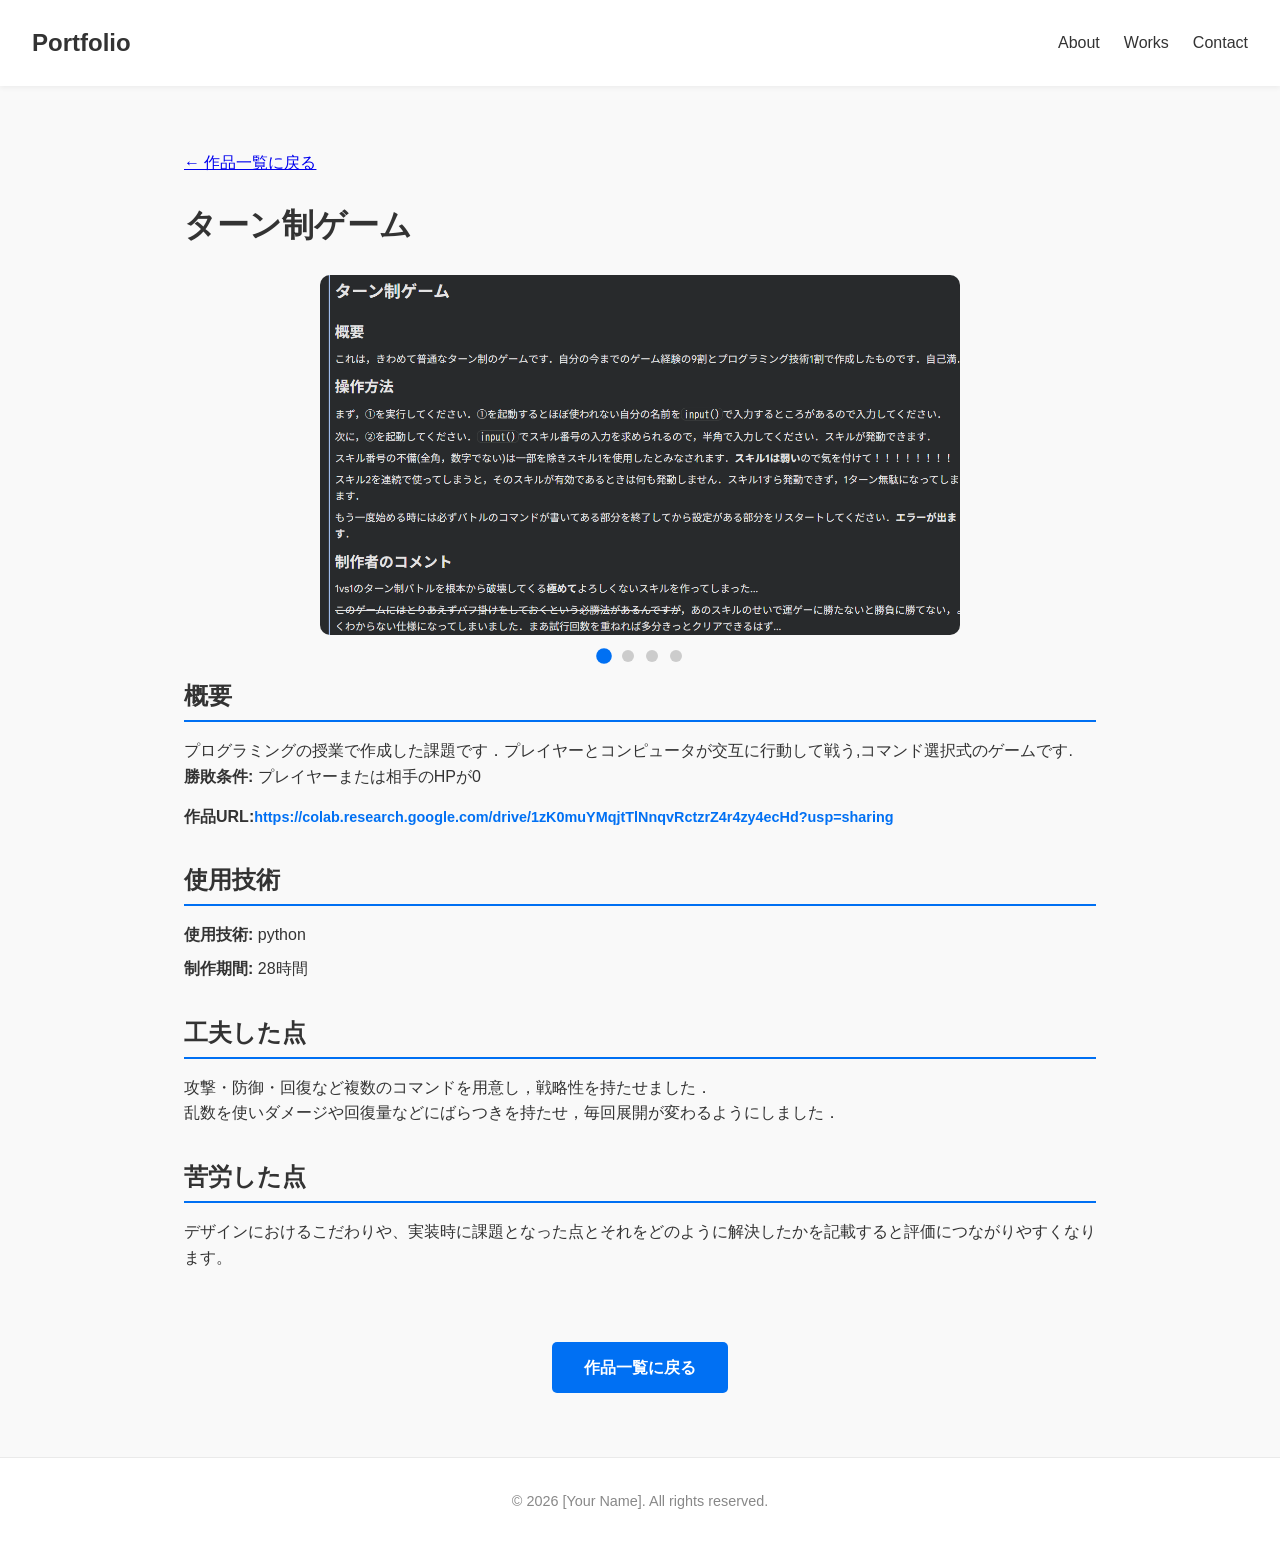
==== project1.html @ 4dc83e96 "first commit" ====
<!DOCTYPE html>
<html lang="ja">
<head>
  <meta charset="UTF-8">
  <meta name="viewport" content="width=device-width, initial-scale=1.0">
  <title>Project 1 - Details | My Portfolio</title>
  <link rel="stylesheet" href="style.css">
</head>
<body>

  <!-- ヘッダー -->
  <header>
    <div class="logo"><a href="index.html" style="text-decoration:none; color:inherit;">Portfolio</a></div>
    <nav>
      <ul>
        <li><a href="index.html#about">About</a></li>
        <li><a href="index.html#works">Works</a></li>
        <li><a href="index.html#contact">Contact</a></li>
      </ul>
    </nav>
  </header>

  <!-- 作品詳細コンテンツ -->
  <main class="container">
    <!-- トップへ戻るリンク -->
    <p><a href="index.html#works">&larr; 作品一覧に戻る</a></p>

    <h1 style="margin: 1.5rem 0;">ターン制ゲーム</h1>
    
    <!-- project1.html 内 -->
    <!-- スライドショー -->
<div class="slideshow" id="slideshow">

  <img src="images/gc1.png" class="slide active" alt="画像1">

  <img src="images/gc2.png" class="slide" alt="画像2">

  <img src="images/gc3.png" class="slide" alt="画像3">

  <img src="images/gc4.png" class="slide" alt="画像4">

</div>

<!-- 下の丸いボタン -->
<div class="slide-dots" id="slide-dots">
  <button class="dot active" aria-label="画像1"></button>
  <button class="dot" aria-label="画像2"></button>
  <button class="dot" aria-label="画像3"></button>
  <button class="dot" aria-label="画像4"></button>
</div>

<script src="main.js"></script>

    <section class="project-section">
      <h2>概要</h2>
      <p>プログラミングの授業で作成した課題です．プレイヤーとコンピュータが交互に行動して戦う,コマンド選択式のゲームです.
      <ul>
        <li><strong>勝敗条件:</strong> プレイヤーまたは相手のHPが0</li>
        <li><strong>作品URL:</strong><a href="https://colab.research.google.com/drive/1zK0muYMqjtTlNnqvRctzrZ4r4zy4ecHd?usp=sharing" class="more-link">https://colab.research.google.com/drive/1zK0muYMqjtTlNnqvRctzrZ4r4zy4ecHd?usp=sharing</a>
        </li>
      </ul>
      </p>
    </section>

    <section class="project-section" style="margin-top: 2rem;">
      <h2>使用技術</h2>
      <ul>
        <li><strong>使用技術:</strong> python</li>
        <li><strong>制作期間:</strong> 28時間
        </li>
      </ul>
    </section>

    <section class="project-section" style="margin-top: 2rem;">
      <h2>工夫した点</h2>
      <p>攻撃・防御・回復など複数のコマンドを用意し，戦略性を持たせました．</p>
      <p>乱数を使いダメージや回復量などにばらつきを持たせ，毎回展開が変わるようにしました．</p>
      <p></p>
    </section>
    <section class="project-section" style="margin-top: 2rem;">
      <h2>苦労した点</h2>
      <p>デザインにおけるこだわりや、実装時に課題となった点とそれをどのように解決したかを記載すると評価につながりやすくなります。</p>
    </section>

    <div style="margin-top: 3rem; text-align: center;">
      <a href="index.html#works" class="btn">作品一覧に戻る</a>
    </div>
  </main>

  <!-- フッター -->
  <footer>
    <p>&copy; 2026 [Your Name]. All rights reserved.</p>
  </footer>

</body>
</html>
---- style.css ----
/* 全体設定 */
* {
  margin: 0;
  padding: 0;
  box-sizing: border-box;
}

body {
  font-family: "Helvetica Neue", Arial, sans-serif;
  line-height: 1.6;
  color: #333;
  background-color: #f9f9f9;
}

/* ヘッダー */
header {
  display: flex;
  justify-content: space-between;
  align-items: center;
  padding: 1.5rem 2rem;
  background: #fff;
  box-shadow: 0 2px 5px rgba(0,0,0,0.05);
  position: sticky;
  top: 0;
  z-index: 100;
}

header .logo {
  font-size: 1.5rem;
  font-weight: bold;
}

header nav ul {
  display: flex;
  list-style: none;
  gap: 1.5rem;
}

header nav a {
  text-decoration: none;
  color: #333;
  font-weight: 500;
  transition: color 0.3s;
}

header nav a:hover {
  color: #0070f3;
}

/* メインビジュアル */
.hero {
  text-align: center;
  padding: 5rem 1rem;
  background: #fff;
  border-bottom: 1px solid #eaeaea;
}

.hero h1 {
  font-size: 2.5rem;
  margin-bottom: 0.5rem;
}

.hero p {
  color: #666;
  font-size: 1.2rem;
}

/* 共通セクションスタイル */
.container {
  max-width: 960px;
  margin: 0 auto;
  padding: 4rem 1.5rem;
}

.container h2 {
  font-size: 2rem;
  margin-bottom: 1.5rem;
  text-align: center;
}

/* Works (グリッドレイアウト) */
.grid {
  display: grid;
  grid-template-columns: repeat(auto-fit, minmax(280px, 1fr));
  gap: 2rem;
}

.card {
  background: #fff;
  border-radius: 8px;
  overflow: hidden;
  box-shadow: 0 4px 6px rgba(0,0,0,0.05);
  padding: 1.5rem;
}

.card-image {
  width: 100%;
  height: 180px;
  background-color: #ddd;
  border-radius: 4px;
  margin-bottom: 1rem;
}

.card h3 {
  margin-bottom: 0.5rem;
}

.card p {
  color: #666;
  font-size: 0.95rem;
}

/* Contact */
#contact {
  text-align: center;
}

.btn {
  display: inline-block;
  margin-top: 1.5rem;
  padding: 0.8rem 2rem;
  background-color: #0070f3;
  color: #fff;
  text-decoration: none;
  border-radius: 5px;
  font-weight: bold;
  transition: background-color 0.3s;
}

.btn:hover {
  background-color: #0051a2;
}

/* フッター */
footer {
  text-align: center;
  padding: 2rem;
  background: #fff;
  border-top: 1px solid #eaeaea;
  color: #888;
  font-size: 0.9rem;
}
/* カード内のリンク設定 */
.card-link {
  text-decoration: none;
  color: inherit;
  display: block;
}

.card-link:hover h3 {
  color: #0070f3;
}

.more-link {
  display: inline-block;
  margin-top: 0.5rem;
  color: #0070f3;
  text-decoration: none;
  font-weight: bold;
  font-size: 0.9rem;
}

.more-link:hover {
  text-decoration: underline;
}

/* 詳細ページのスタイル */
.project-section h2 {
  text-align: left;
  font-size: 1.5rem;
  border-bottom: 2px solid #0070f3;
  padding-bottom: 0.3rem;
  margin-bottom: 1rem;
}

.project-section ul {
  list-style: none;
  padding-left: 0;
}

.project-section li {
  margin-bottom: 0.5rem;
}

/* カード画像のスタイル */
.card-image {
  width: 100%;
  height: 180px;
  object-fit: cover; /* 縦横比を保ったまま領域いっぱいに表示 */
  border-radius: 4px;
  margin-bottom: 1rem;
}

/* 詳細ページの画像スタイル */
.project-detail-image {
  width: 100%;
  max-height: 400px;
  object-fit: cover;
  border-radius: 8px;
  margin-bottom: 2rem;
}
/* スライドショー全体 */
.slideshow {
  position: relative;
  width: 100%;
  max-width: 640px;
  aspect-ratio: 16 / 9;
  margin: 1rem auto 0;
  overflow: hidden;
  background: #f0f0f0;
  border-radius: 10px;
}

/* 画像 */
.slideshow .slide {
  position: absolute;
  inset: 0;
  width: 100%;
  height: 100%;

  object-fit: cover;
  object-position: center;

  opacity: 0;
  transition: opacity 0.8s ease;
}

/* 表示中の画像 */
.slideshow .slide.active {
  opacity: 1;
}

/* 丸ボタン全体 */
.slide-dots {
  display: flex;
  justify-content: center;
  gap: 12px;
  margin: 15px auto;
}

/* 丸ボタン */
.slide-dots .dot {
  width: 12px;
  height: 12px;
  border: none;
  border-radius: 50%;
  background: #ccc;
  cursor: pointer;
  transition: background 0.3s, transform 0.3s;
}

/* 選択中の丸 */
.slide-dots .dot.active {
  background: #0070f3;
  transform: scale(1.3);
}

/* マウスを乗せたとき */
.slide-dots .dot:hover {
  background: #0051a2;
}
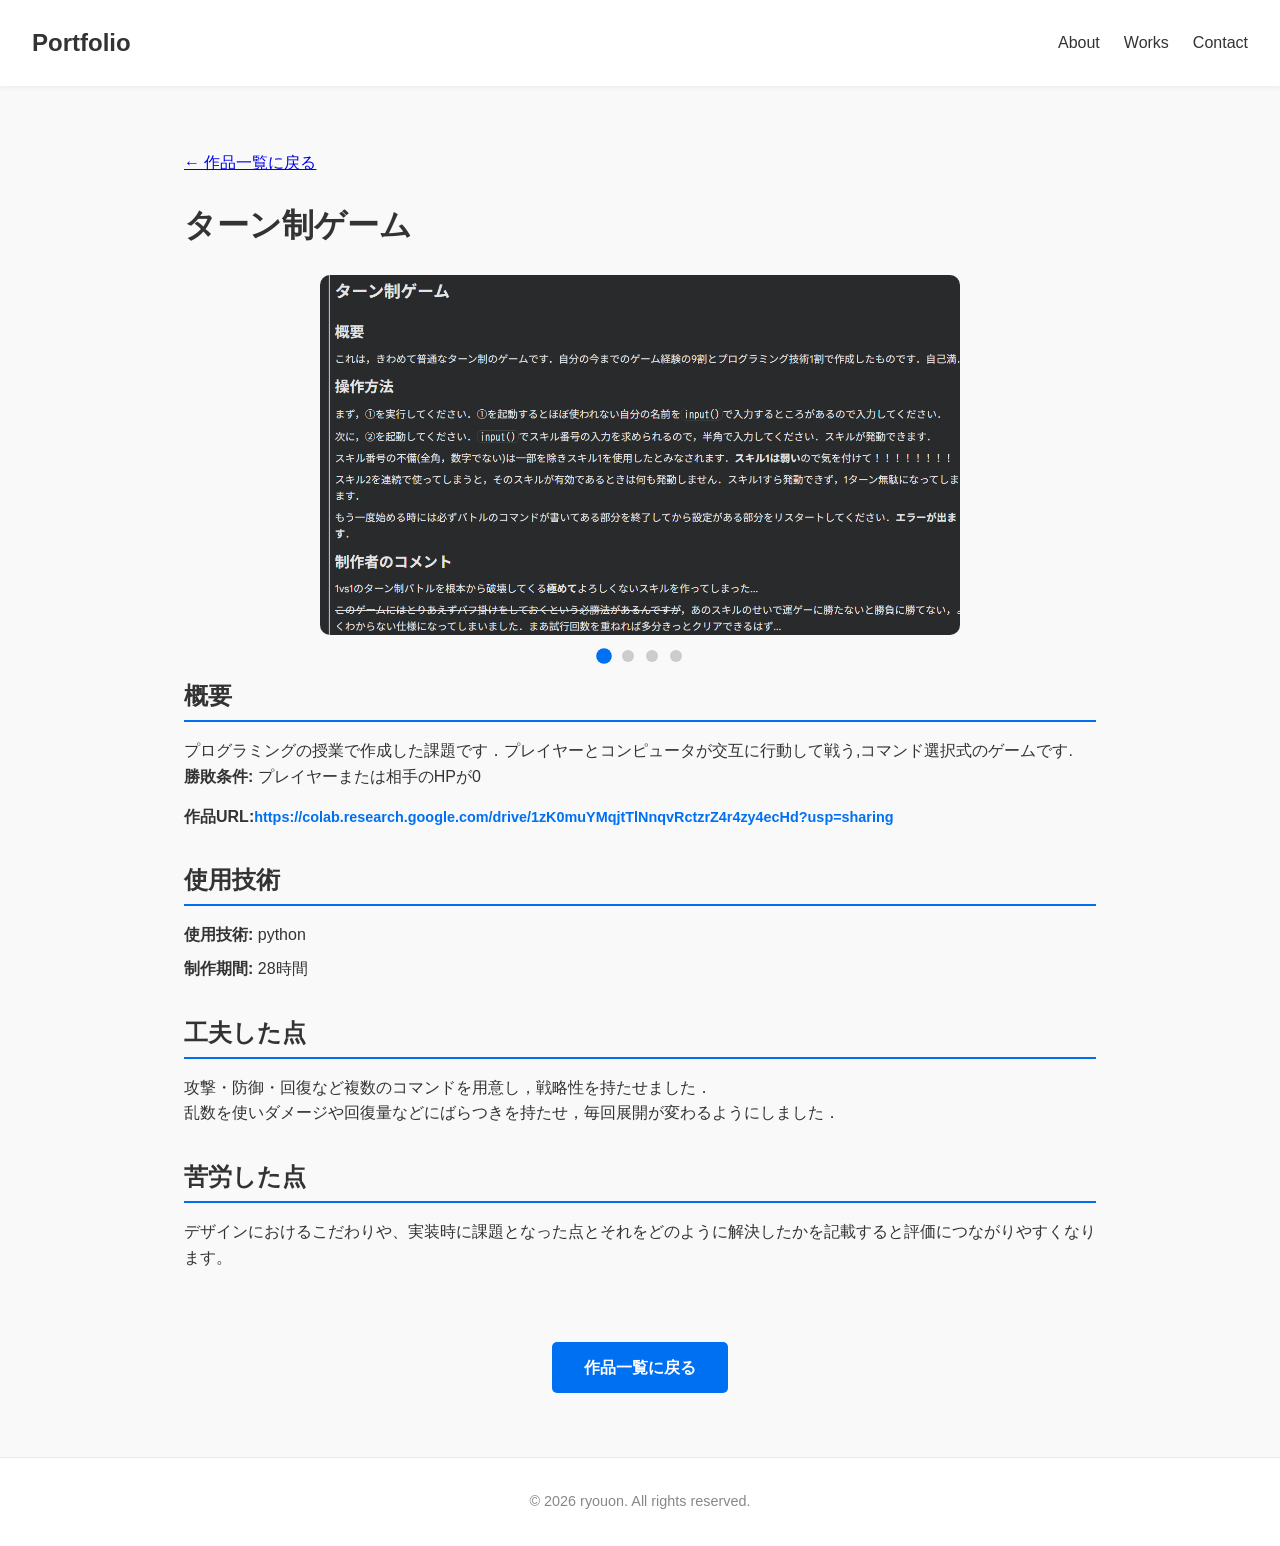
==== commit 3f1df4dc: "細かい修正" ====
--- a/project1.html
+++ b/project1.html
@@ -89,7 +89,7 @@
 
   <!-- フッター -->
   <footer>
-    <p>&copy; 2026 [Your Name]. All rights reserved.</p>
+    <p>&copy; 2026 ryouon. All rights reserved.</p>
   </footer>
 
 </body>
--- a/style.css
+++ b/style.css
@@ -258,4 +258,50 @@
 /* マウスを乗せたとき */
 .slide-dots .dot:hover {
   background: #0051a2;
-}+}
+
+#video-area {
+  display: block;
+  width: 100%;
+  margin-top: 30px;
+  position: relative;
+  z-index: 1;
+}
+
+#video-area video {
+  display: block;
+  width: 100%;
+  height: auto;
+}
+
+.video-caption {
+  text-align: center;
+  font-size: 18px;
+  font-weight: bold;
+  color: #333;
+  margin-top: 10px;
+}
+
+
+.video-section {
+  width: 100%;
+  text-align: center;
+  margin: 30px auto;
+}
+
+.main-video {
+  display: block;
+  width: 80%;
+  max-width: 800px;
+  height: auto;
+  margin: 0 auto;
+}
+
+.video-caption {
+  display: block;
+  text-align: center;
+  font-size: 20px;
+  font-weight: bold;
+  color: #333;
+  margin-top: 15px;
+}
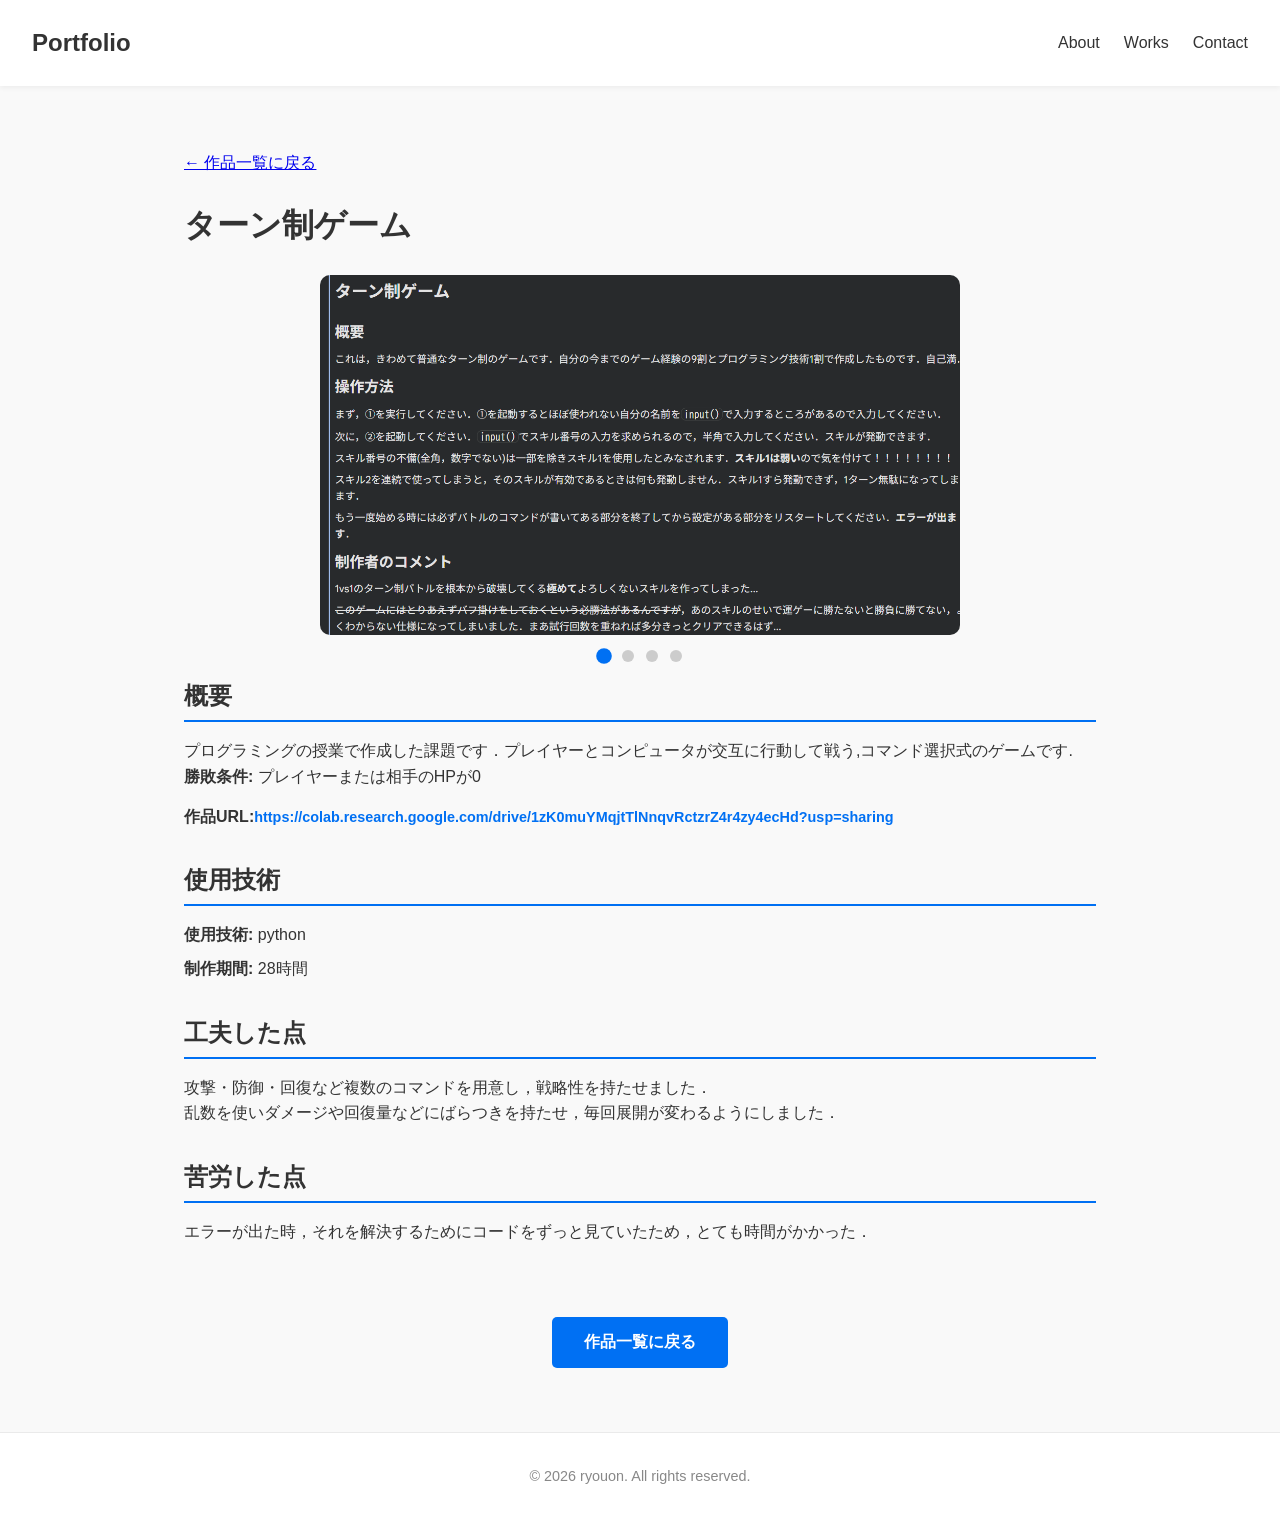
==== commit 6a3be5f0: "Save local work" ====
--- a/project1.html
+++ b/project1.html
@@ -79,7 +79,7 @@
     </section>
     <section class="project-section" style="margin-top: 2rem;">
       <h2>苦労した点</h2>
-      <p>デザインにおけるこだわりや、実装時に課題となった点とそれをどのように解決したかを記載すると評価につながりやすくなります。</p>
+      <p>エラーが出た時，それを解決するためにコードをずっと見ていたため，とても時間がかかった．</p>
     </section>
 
     <div style="margin-top: 3rem; text-align: center;">
--- a/style.css
+++ b/style.css
@@ -305,3 +305,48 @@
   color: #333;
   margin-top: 15px;
 }
+
+/* About Me セクション全体のスタイル */
+#about-me {
+  margin-bottom: 2rem;
+  line-height: 1.6;
+}
+
+#about-me h3 {
+  margin-top: 1.5rem;
+  margin-bottom: 0.5rem;
+  font-size: 1.2rem;
+  color: #333;
+  border-bottom: 2px solid #007acc; /* アクセントカラーの線 */
+  padding-bottom: 0.2rem;
+}
+
+/* スキルリストのスタイル */
+#about-me ul {
+  list-style: none; /* デフォルトの丸ポチを消す */
+  padding-left: 0;
+}
+
+#about-me li {
+  margin-bottom: 0.8rem;
+  padding: 0.5rem 0.8rem;
+  background-color: #f9f9f9; /* カード風の背景色 */
+  border-left: 4px solid #007acc; /* 左側にワンポイントのアクセント */
+  border-radius: 4px;
+}
+
+/* 技術名（強調）のスタイル */
+#about-me strong {
+  color: #111;
+  font-weight: 600;
+}
+
+/* コマンドやツール名（codeタグ）のスタイル */
+#about-me code {
+  background-color: #eef2f5;
+  color: #d63384;
+  padding: 0.2rem 0.4rem;
+  border-radius: 4px;
+  font-family: Consolas, Monaco, 'Andale Mono', monospace;
+  font-size: 0.9em;
+}
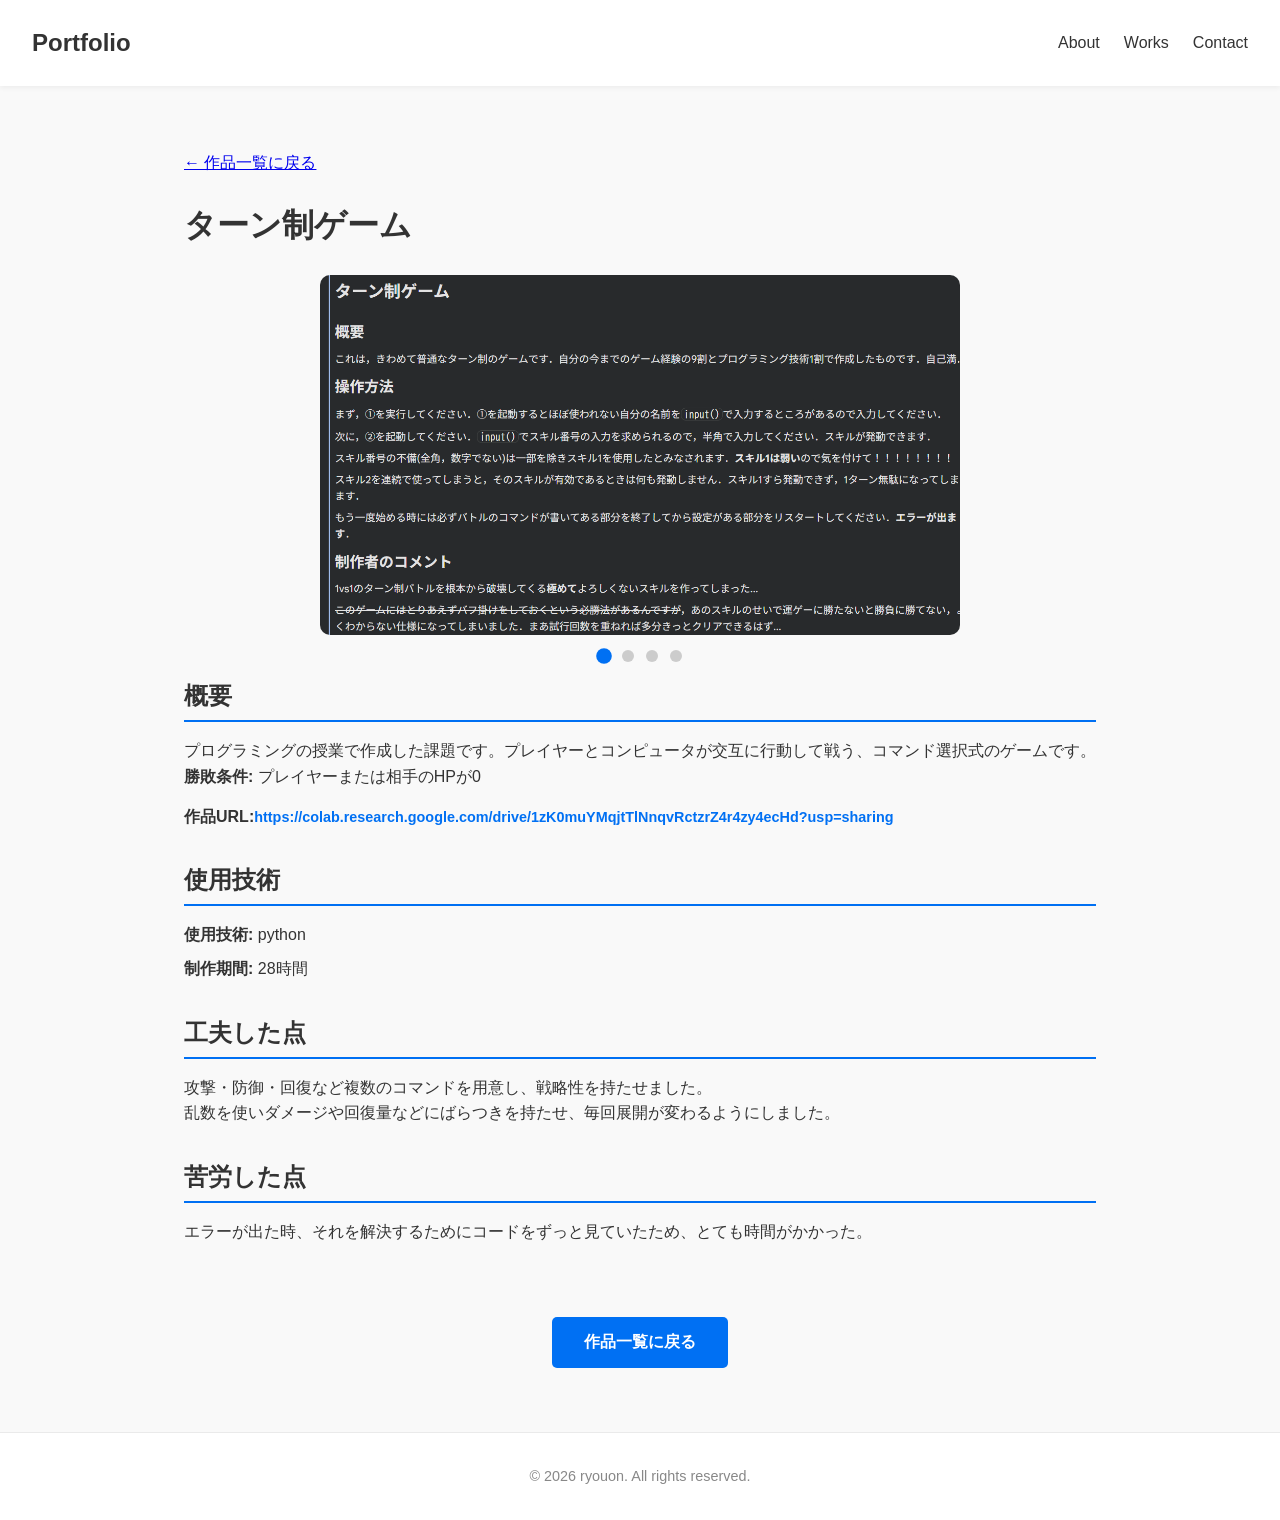
==== commit 6b5b910c: "軽い修正" ====
--- a/project1.html
+++ b/project1.html
@@ -53,7 +53,7 @@
 
     <section class="project-section">
       <h2>概要</h2>
-      <p>プログラミングの授業で作成した課題です．プレイヤーとコンピュータが交互に行動して戦う,コマンド選択式のゲームです.
+      <p>プログラミングの授業で作成した課題です。プレイヤーとコンピュータが交互に行動して戦う、コマンド選択式のゲームです。
       <ul>
         <li><strong>勝敗条件:</strong> プレイヤーまたは相手のHPが0</li>
         <li><strong>作品URL:</strong><a href="https://colab.research.google.com/drive/1zK0muYMqjtTlNnqvRctzrZ4r4zy4ecHd?usp=sharing" class="more-link">https://colab.research.google.com/drive/1zK0muYMqjtTlNnqvRctzrZ4r4zy4ecHd?usp=sharing</a>
@@ -73,13 +73,13 @@
 
     <section class="project-section" style="margin-top: 2rem;">
       <h2>工夫した点</h2>
-      <p>攻撃・防御・回復など複数のコマンドを用意し，戦略性を持たせました．</p>
-      <p>乱数を使いダメージや回復量などにばらつきを持たせ，毎回展開が変わるようにしました．</p>
+      <p>攻撃・防御・回復など複数のコマンドを用意し、戦略性を持たせました。</p>
+      <p>乱数を使いダメージや回復量などにばらつきを持たせ、毎回展開が変わるようにしました。</p>
       <p></p>
     </section>
     <section class="project-section" style="margin-top: 2rem;">
       <h2>苦労した点</h2>
-      <p>エラーが出た時，それを解決するためにコードをずっと見ていたため，とても時間がかかった．</p>
+      <p>エラーが出た時、それを解決するためにコードをずっと見ていたため、とても時間がかかった。</p>
     </section>
 
     <div style="margin-top: 3rem; text-align: center;">
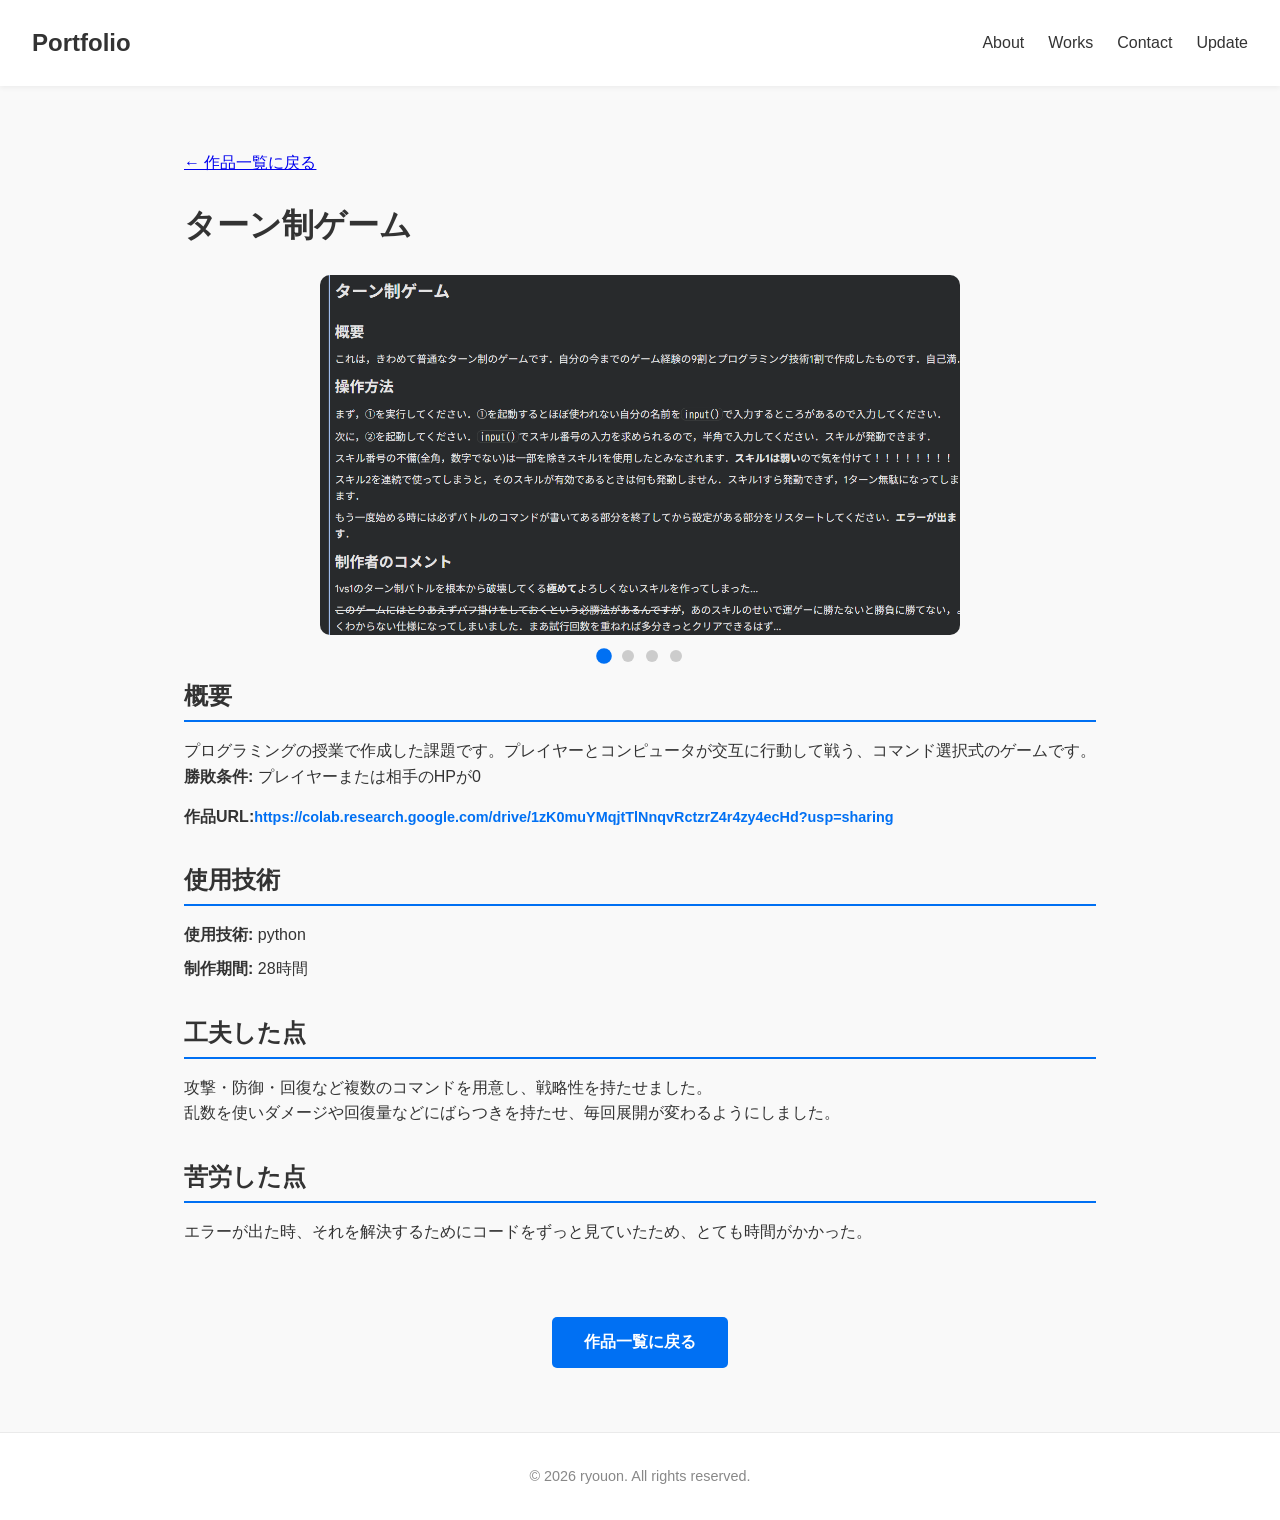
==== commit 40a6d5aa: "Updateの追加と追加に対する修正" ====
--- a/project1.html
+++ b/project1.html
@@ -16,6 +16,7 @@
         <li><a href="index.html#about">About</a></li>
         <li><a href="index.html#works">Works</a></li>
         <li><a href="index.html#contact">Contact</a></li>
+        <li><a href="#update">Update</a></li>
       </ul>
     </nav>
   </header>
--- a/style.css
+++ b/style.css
@@ -349,4 +349,42 @@
   border-radius: 4px;
   font-family: Consolas, Monaco, 'Andale Mono', monospace;
   font-size: 0.9em;
+}
+
+/* 更新履歴 */
+.update-list {
+  max-width: 750px;
+  margin: 0 auto;
+}
+
+.update-item {
+  display: flex;
+  gap: 2rem;
+  padding: 1.5rem 0;
+  border-bottom: 1px solid #ddd;
+}
+
+.update-item time {
+  min-width: 110px;
+  color: #0070f3;
+  font-weight: bold;
+  font-size: 0.9rem;
+}
+
+.update-content h3 {
+  font-size: 1.1rem;
+  margin-bottom: 0.4rem;
+}
+
+.update-content p {
+  color: #666;
+  font-size: 0.95rem;
+}
+
+/* スマホ対応 */
+@media (max-width: 600px) {
+  .update-item {
+    flex-direction: column;
+    gap: 0.4rem;
+  }
 }
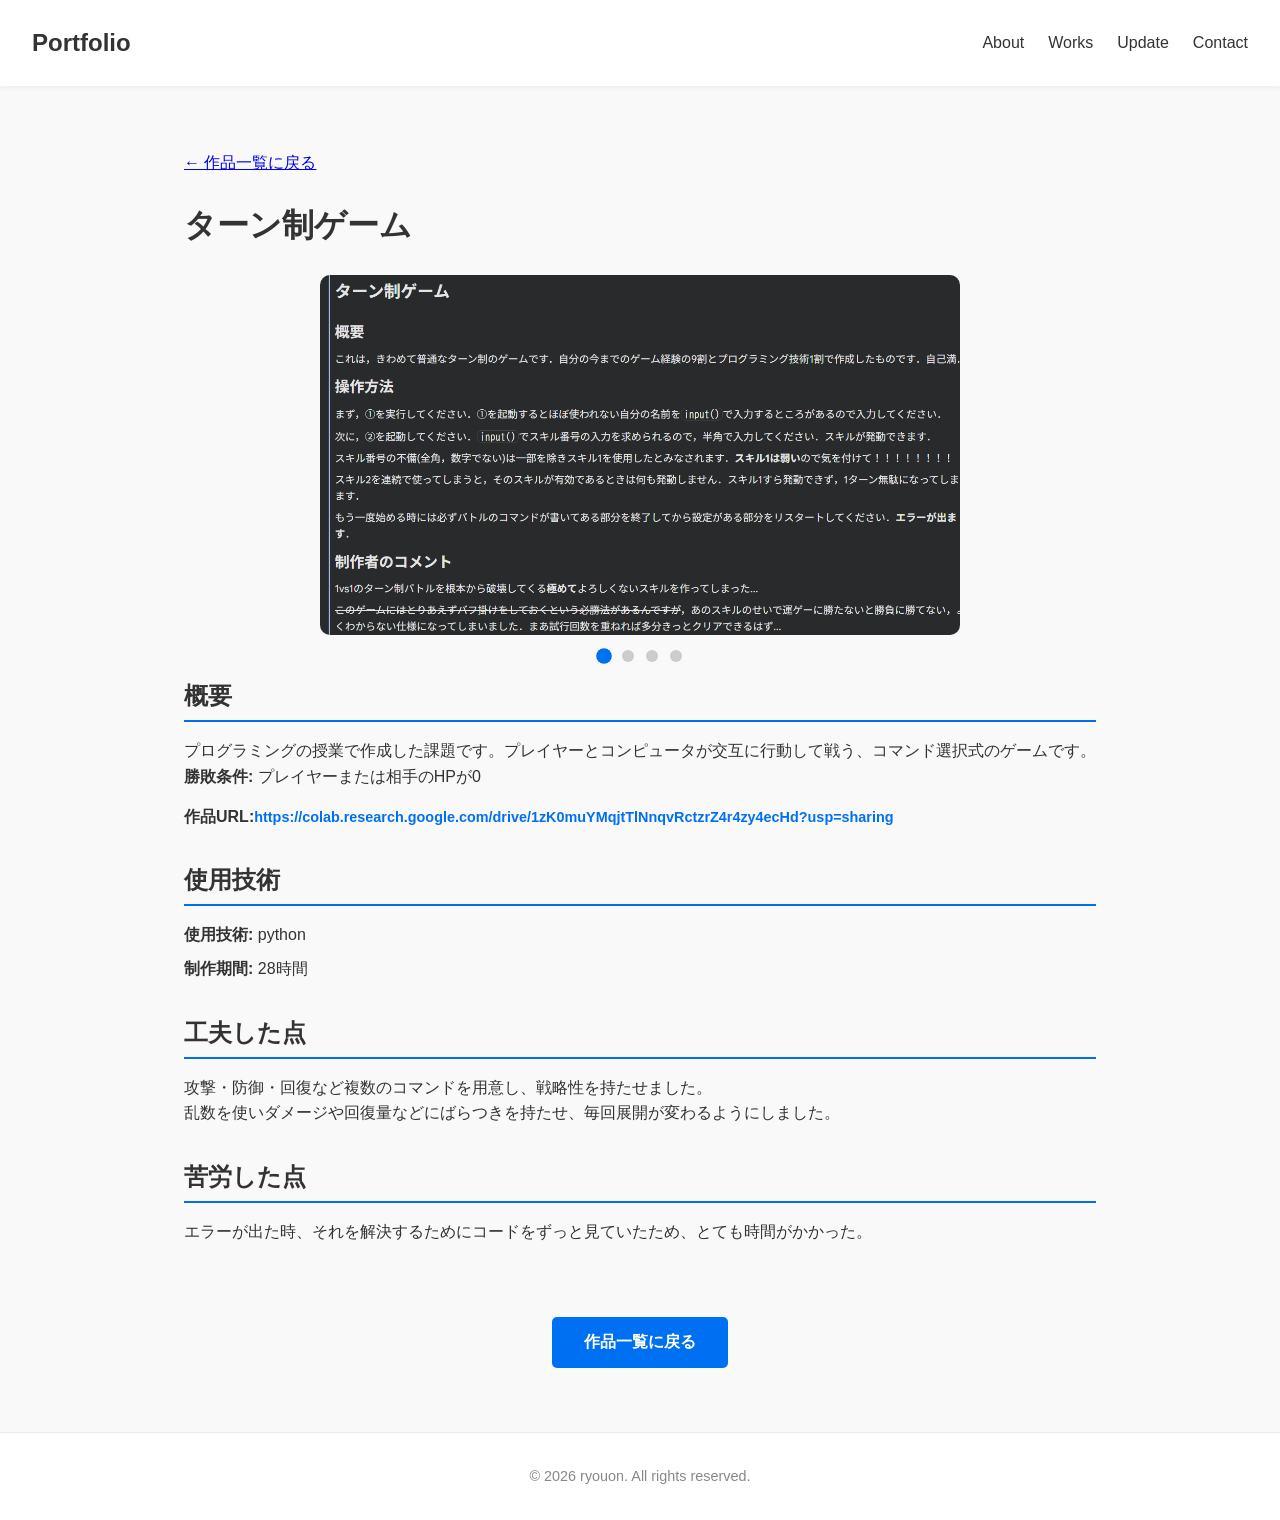
==== commit b27d0afa: "Update-修正" ====
--- a/project1.html
+++ b/project1.html
@@ -15,8 +15,8 @@
       <ul>
         <li><a href="index.html#about">About</a></li>
         <li><a href="index.html#works">Works</a></li>
+        <li><a href="index.html#update">Update</a></li>
         <li><a href="index.html#contact">Contact</a></li>
-        <li><a href="#update">Update</a></li>
       </ul>
     </nav>
   </header>
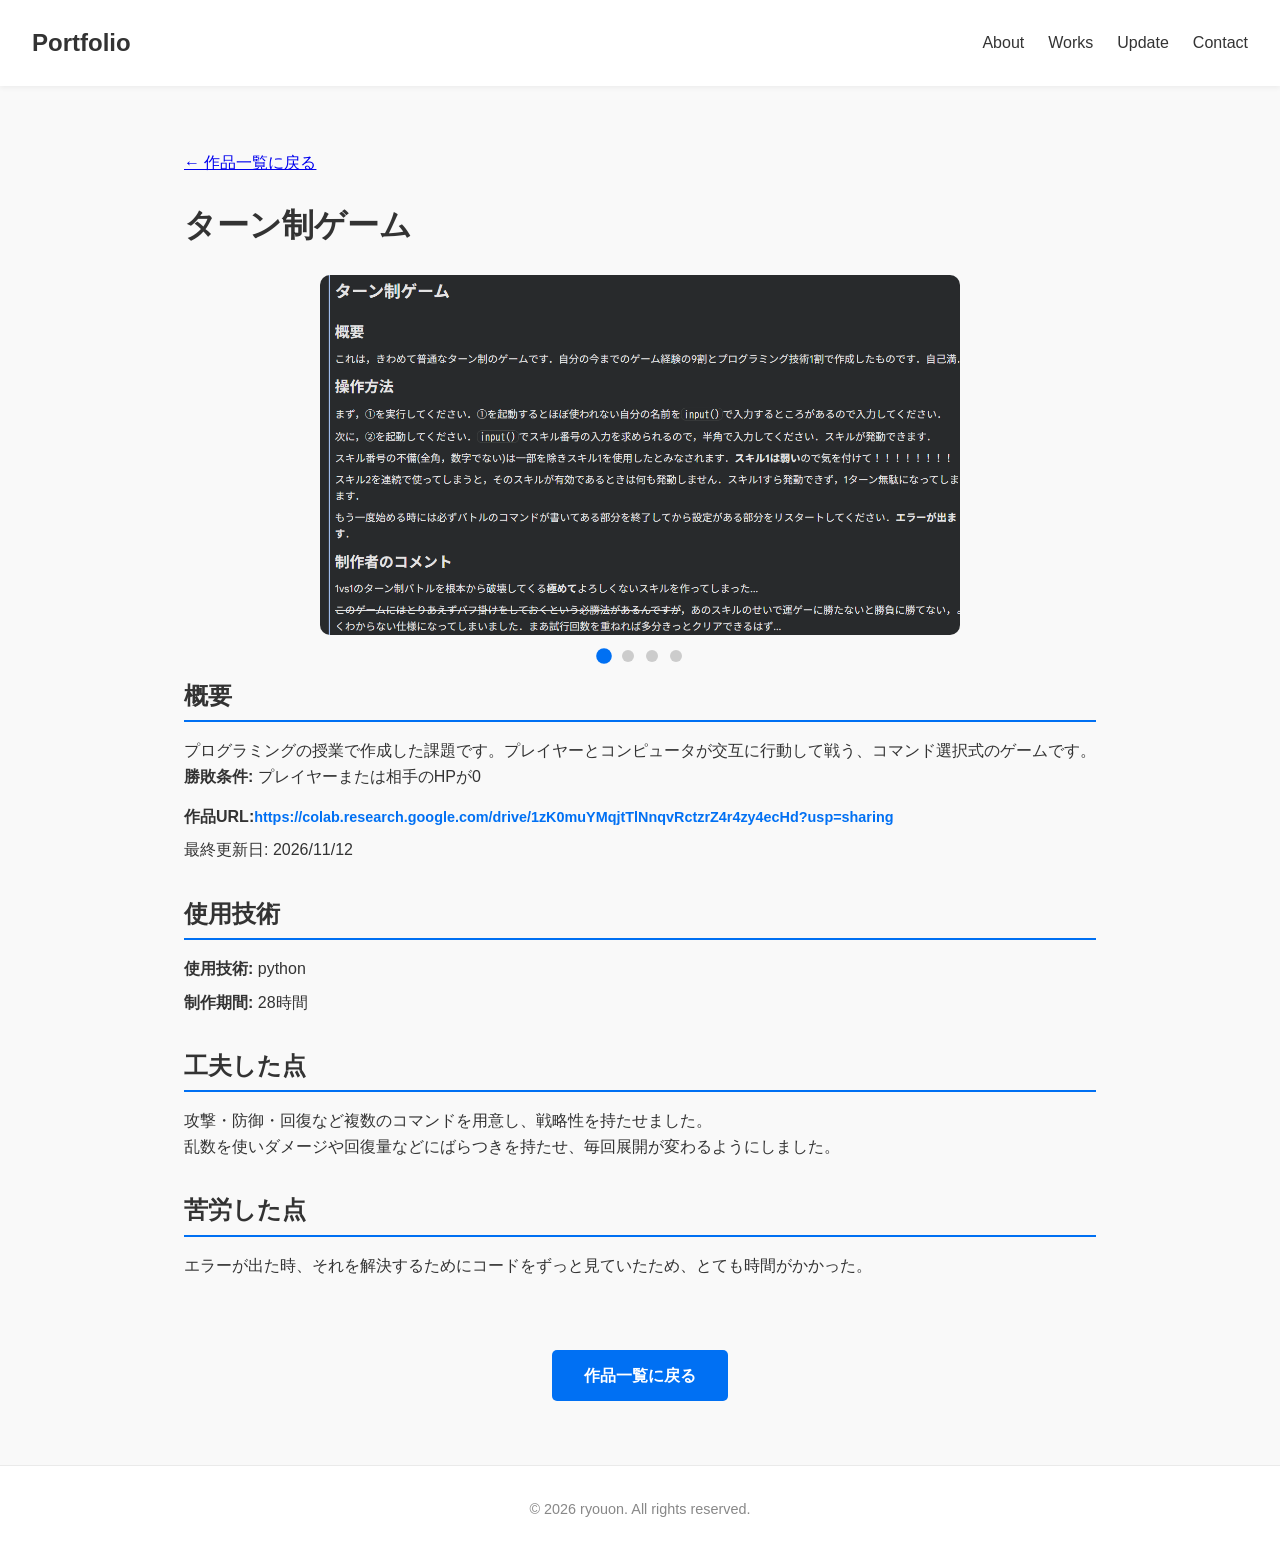
==== commit f00bee82: "更新日の記載" ====
--- a/project1.html
+++ b/project1.html
@@ -61,6 +61,7 @@
         </li>
       </ul>
       </p>
+      <p>最終更新日: 2026/11/12</p>
     </section>
 
     <section class="project-section" style="margin-top: 2rem;">
